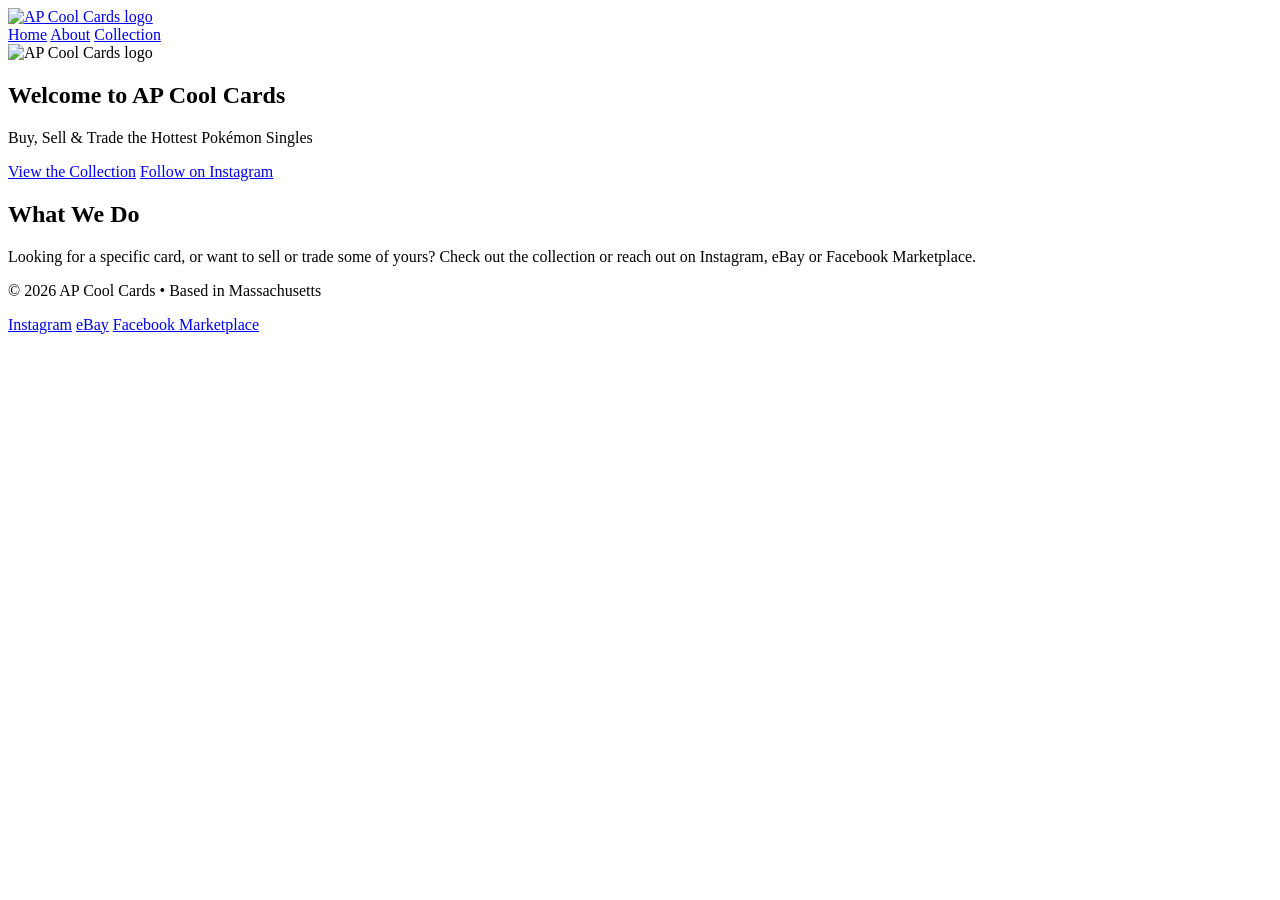
==== index.html @ 27550689 "Add files via upload" ====
<!DOCTYPE html>
<!-- ======================================================
     HOMEPAGE (index.html)
     Browsers and web hosts automatically load "index.html"
     first, so this file is always the homepage.
     ====================================================== -->
<html lang="en">
<head>
  <!-- The <head> holds info ABOUT the page. Nothing here shows on screen. -->
  <meta charset="UTF-8">
  <!-- This line makes the site look right on phones -->
  <meta name="viewport" content="width=device-width, initial-scale=1.0">
  <title>AP Cool Cards | Buy, Sell &amp; Trade Pokémon Singles</title>
  <!-- Connects this page to the shared stylesheet -->
  <link rel="stylesheet" href="css/style.css">
</head>
<body>

  <!-- ===== HEADER / NAVIGATION (same on every page) ===== -->
  <header>
    <div class="nav-container">
      <a href="index.html" class="nav-logo">
        <img src="images/logo.jpg" alt="AP Cool Cards logo">
      </a>
      <nav>
        <!-- class="active" highlights the page you're on -->
        <a href="index.html" class="active">Home</a>
        <a href="about.html">About</a>
        <a href="collection.html">Collection</a>
      </nav>
    </div>
  </header>

  <!-- ===== MAIN CONTENT ===== -->
  <main>

    <!-- Big logo section -->
    <section class="hero">
      <img src="images/logo.jpg" alt="AP Cool Cards logo">
      <h1>Welcome to AP Cool Cards</h1>
      <p class="tagline">Buy, Sell &amp; Trade the Hottest Pokémon Singles</p>

      <!-- Buttons are just links styled to look like buttons -->
      <a href="collection.html" class="button">View the Collection</a>
      <a href="https://www.instagram.com/apcoolcards/" class="button yellow" target="_blank">Follow on Instagram</a>
    </section>

    <!-- A white box with a short intro -->
    <section class="box">
      <h2>What We Do</h2>
      <p>Looking for a specific card, or want to sell or trade some of yours?
         Check out the collection or reach out on Instagram, eBay or Facebook Marketplace.</p>
    </section>

  </main>

  <!-- ===== FOOTER (same on every page) ===== -->
  <footer>
    <p>&copy; 2026 AP Cool Cards &bull; Based in Massachusetts</p>
    <p>
      <a href="https://www.instagram.com/apcoolcards/" target="_blank">Instagram</a>
      <!-- TODO: replace # with the real eBay and Facebook links -->
      <a href="#" target="_blank">eBay</a>
      <a href="#" target="_blank">Facebook Marketplace</a>
    </p>
  </footer>

</body>
</html>
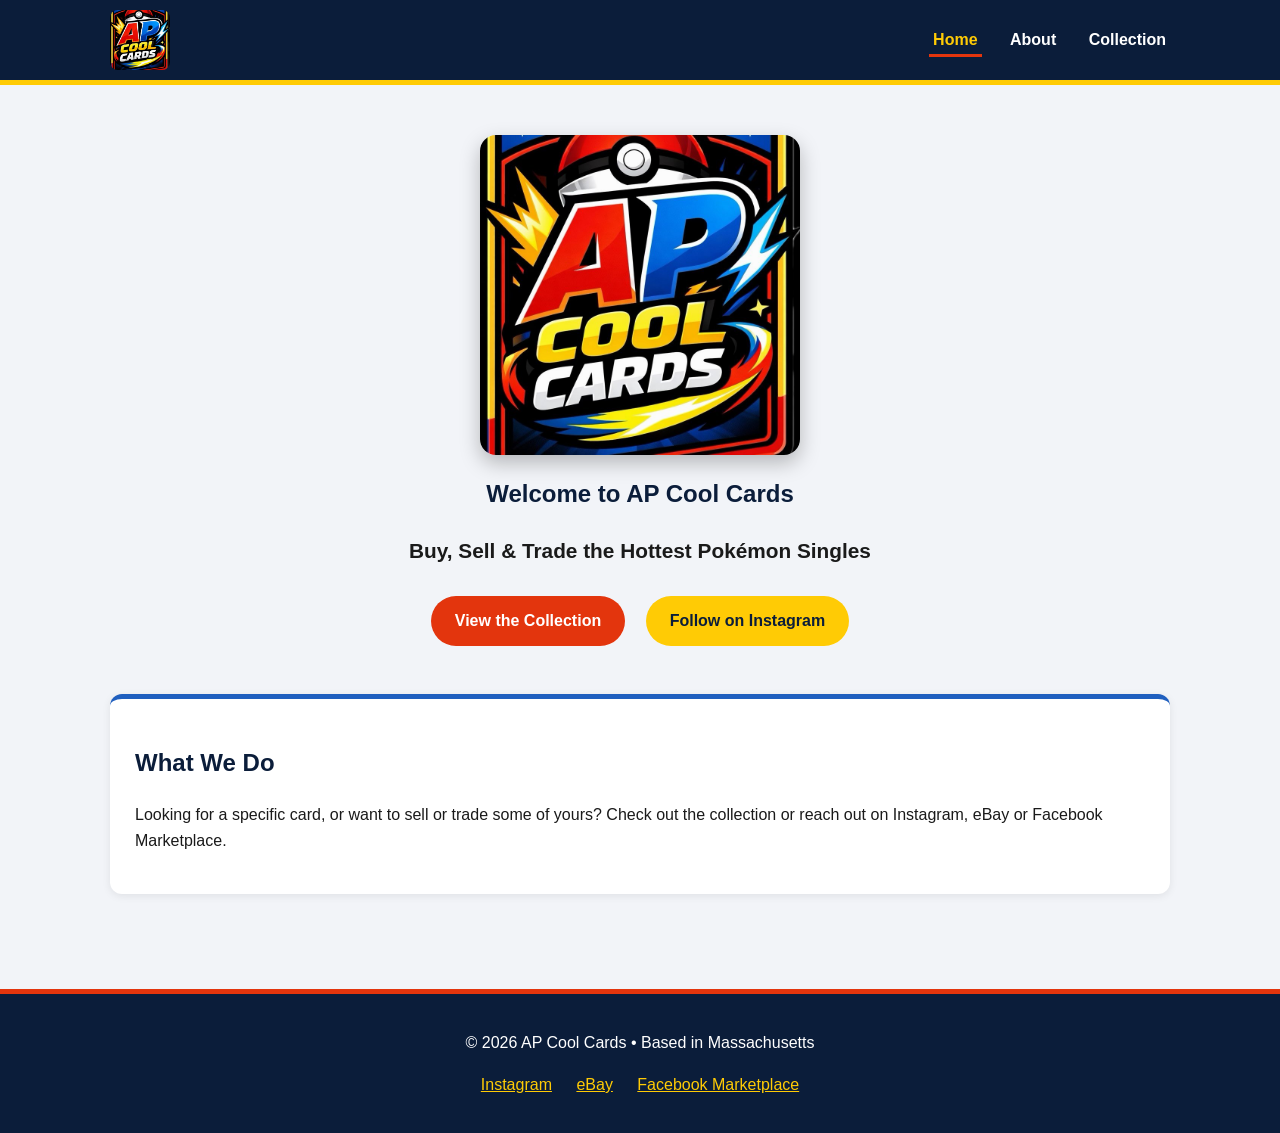
==== commit 3cebe46d: "Add files via upload" ====
--- a/index.html
+++ b/index.html
@@ -59,8 +59,8 @@
     <p>&copy; 2026 AP Cool Cards &bull; Based in Massachusetts</p>
     <p>
       <a href="https://www.instagram.com/apcoolcards/" target="_blank">Instagram</a>
-      <!-- TODO: replace # with the real eBay and Facebook links -->
-      <a href="#" target="_blank">eBay</a>
+      <!-- eBay link is live. TODO: replace # with the real Facebook link -->
+      <a href="https://www.ebay.com/usr/ridavid81" target="_blank">eBay</a>
       <a href="#" target="_blank">Facebook Marketplace</a>
     </p>
   </footer>
--- a/css/style.css
+++ b/css/style.css
@@ -0,0 +1,241 @@
+/* =========================================================
+   AP COOL CARDS - shared stylesheet
+   Every page links to this one file, so a change here
+   updates the whole site at once.
+   ========================================================= */
+
+/* ---------- 1. Color variables ----------
+   Define the brand colors once, then reuse them everywhere
+   with var(--name). Change a color here and it changes site-wide. */
+:root {
+  --red: #e3350d;
+  --blue: #1f5fbf;
+  --dark-blue: #0b1d3a;
+  --yellow: #ffcb05;
+  --white: #ffffff;
+  --light-gray: #f2f4f8;
+  --text: #1a1a1a;
+}
+
+/* ---------- 2. Base styles ----------
+   These apply to the whole page before anything more specific. */
+* {
+  box-sizing: border-box; /* makes widths include padding - easier math */
+}
+
+body {
+  margin: 0;
+  font-family: "Segoe UI", Arial, Helvetica, sans-serif;
+  background-color: var(--light-gray);
+  color: var(--text);
+  line-height: 1.6;
+}
+
+img {
+  max-width: 100%; /* images never overflow their container */
+  display: block;
+}
+
+a {
+  color: var(--blue);
+}
+
+/* ---------- 3. Header and navigation bar ---------- */
+header {
+  background-color: var(--dark-blue);
+  border-bottom: 5px solid var(--yellow);
+}
+
+.nav-container {
+  max-width: 1100px;
+  margin: 0 auto;            /* centers the content */
+  padding: 10px 20px;
+  display: flex;             /* puts logo and links side by side */
+  align-items: center;
+  justify-content: space-between;
+  flex-wrap: wrap;           /* lets links drop below logo on phones */
+  gap: 10px;
+}
+
+.nav-logo img {
+  height: 60px;
+  width: auto;
+  border-radius: 8px;
+}
+
+nav a {
+  color: var(--white);
+  text-decoration: none;     /* removes the underline */
+  font-weight: bold;
+  margin-left: 20px;
+  padding: 6px 4px;
+}
+
+nav a:hover {
+  color: var(--yellow);      /* changes color when the mouse is over it */
+}
+
+/* The "active" class marks the page you're currently on */
+nav a.active {
+  color: var(--yellow);
+  border-bottom: 3px solid var(--red);
+}
+
+/* ---------- 4. Main content area ---------- */
+main {
+  max-width: 1100px;
+  margin: 0 auto;
+  padding: 30px 20px;
+}
+
+h1, h2 {
+  color: var(--dark-blue);
+}
+
+/* ---------- 5. Homepage hero (big logo section) ---------- */
+.hero {
+  text-align: center;
+  padding: 20px 0 40px;
+}
+
+.hero img {
+  width: 320px;
+  margin: 0 auto 20px;
+  border-radius: 16px;
+  box-shadow: 0 8px 20px rgba(0, 0, 0, 0.25);
+}
+
+.tagline {
+  font-size: 1.3rem;
+  font-weight: bold;
+}
+
+/* ---------- 6. Buttons ---------- */
+.button {
+  display: inline-block;
+  background-color: var(--red);
+  color: var(--white);
+  padding: 12px 24px;
+  margin: 8px;
+  border-radius: 30px;
+  text-decoration: none;
+  font-weight: bold;
+}
+
+.button:hover {
+  background-color: var(--blue);
+}
+
+.button.yellow {
+  background-color: var(--yellow);
+  color: var(--dark-blue);
+}
+
+/* ---------- 7. White content boxes ---------- */
+.box {
+  background-color: var(--white);
+  border-radius: 12px;
+  padding: 25px;
+  margin-bottom: 25px;
+  border-top: 5px solid var(--blue);
+  box-shadow: 0 2px 8px rgba(0, 0, 0, 0.08);
+}
+
+/* ---------- 8. Collection grid ----------
+   "grid" automatically fits as many cards per row as the
+   screen allows: 4 on a laptop, 2 on a phone, etc. */
+.card-grid {
+  display: grid;
+  grid-template-columns: repeat(auto-fill, minmax(220px, 1fr));
+  gap: 20px;
+}
+
+.card {
+  background-color: var(--white);
+  border-radius: 12px;
+  overflow: hidden;
+  box-shadow: 0 2px 8px rgba(0, 0, 0, 0.1);
+  border: 3px solid transparent;
+  transition: transform 0.2s;  /* smooth hover animation */
+}
+
+.card:hover {
+  transform: translateY(-5px); /* lifts the card slightly */
+  border-color: var(--yellow);
+}
+
+/* Gray box shown until a real photo is added */
+.card-photo {
+  height: 280px;
+  background-color: var(--light-gray);
+  display: flex;
+  align-items: center;
+  justify-content: center;
+  color: #888;
+  font-style: italic;
+}
+
+.card-photo img {
+  height: 100%;
+  width: 100%;
+  object-fit: contain;  /* shows the whole card without stretching */
+}
+
+.card-info {
+  padding: 15px;
+}
+
+.card-info h3 {
+  margin: 0 0 5px;
+  color: var(--dark-blue);
+}
+
+.card-info p {
+  margin: 3px 0;
+  font-size: 0.95rem;
+}
+
+/* Small colored label like "For Sale" or "Personal Collection" */
+.tag {
+  display: inline-block;
+  margin-top: 8px;
+  padding: 3px 10px;
+  border-radius: 12px;
+  font-size: 0.8rem;
+  font-weight: bold;
+  color: var(--white);
+  background-color: var(--blue);
+}
+
+.tag.for-sale {
+  background-color: var(--red);
+}
+
+/* ---------- 9. Footer ---------- */
+footer {
+  background-color: var(--dark-blue);
+  color: var(--white);
+  text-align: center;
+  padding: 20px;
+  margin-top: 40px;
+  border-top: 5px solid var(--red);
+}
+
+footer a {
+  color: var(--yellow);
+  margin: 0 10px;
+}
+
+/* ---------- 10. Phone adjustments ----------
+   Rules inside here only apply on screens 600px wide or smaller. */
+@media (max-width: 600px) {
+  .nav-container {
+    justify-content: center;
+  }
+  nav a {
+    margin: 0 10px;
+  }
+  .hero img {
+    width: 240px;
+  }
+}
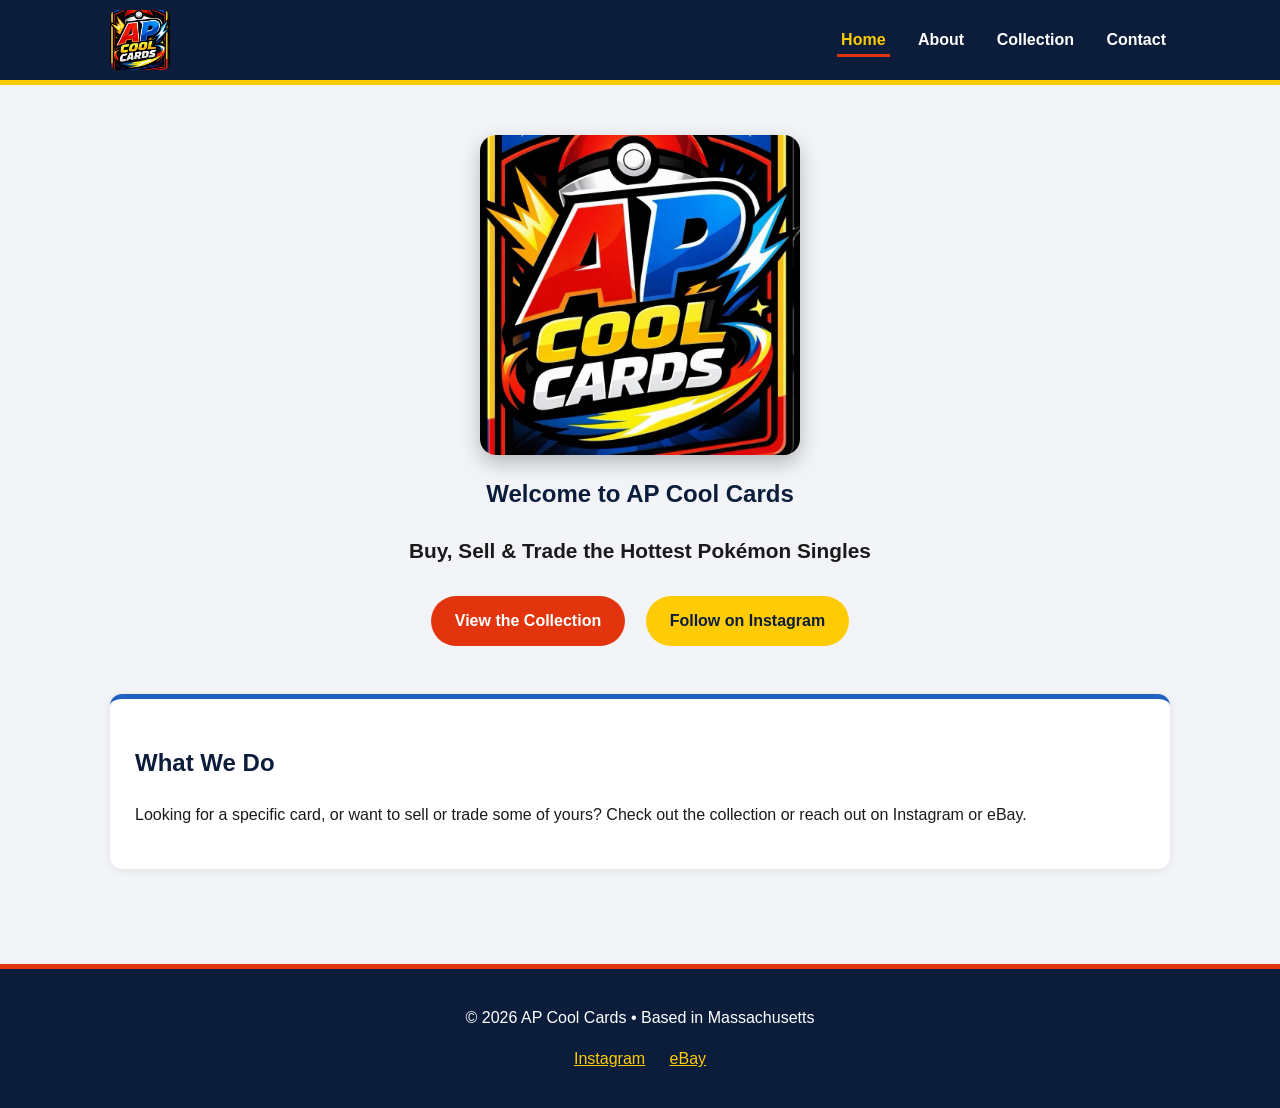
==== commit 9412956e: "Add files via upload" ====
--- a/index.html
+++ b/index.html
@@ -27,6 +27,7 @@
         <a href="index.html" class="active">Home</a>
         <a href="about.html">About</a>
         <a href="collection.html">Collection</a>
+        <a href="contact.html">Contact</a>
       </nav>
     </div>
   </header>
@@ -49,7 +50,7 @@
     <section class="box">
       <h2>What We Do</h2>
       <p>Looking for a specific card, or want to sell or trade some of yours?
-         Check out the collection or reach out on Instagram, eBay or Facebook Marketplace.</p>
+         Check out the collection or reach out on Instagram or eBay.</p>
     </section>
 
   </main>
@@ -59,9 +60,8 @@
     <p>&copy; 2026 AP Cool Cards &bull; Based in Massachusetts</p>
     <p>
       <a href="https://www.instagram.com/apcoolcards/" target="_blank">Instagram</a>
-      <!-- eBay link is live. TODO: replace # with the real Facebook link -->
       <a href="https://www.ebay.com/usr/ridavid81" target="_blank">eBay</a>
-      <a href="#" target="_blank">Facebook Marketplace</a>
+      <!-- Facebook skipped for now: <a href="#" target="_blank">Facebook Marketplace</a> -->
     </p>
   </footer>
 
--- a/css/style.css
+++ b/css/style.css
@@ -226,7 +226,50 @@
   margin: 0 10px;
 }
 
-/* ---------- 10. Phone adjustments ----------
+/* ---------- 10. Contact form ---------- */
+.contact-form {
+  max-width: 500px;
+}
+
+.contact-form label {
+  display: block;            /* puts each label on its own line */
+  font-weight: bold;
+  margin-top: 15px;
+  color: var(--dark-blue);
+}
+
+.contact-form input,
+.contact-form textarea {
+  width: 100%;
+  padding: 10px;
+  margin-top: 5px;
+  border: 2px solid var(--light-gray);
+  border-radius: 8px;
+  font-family: inherit;      /* use the same font as the rest of the page */
+  font-size: 1rem;
+}
+
+/* Yellow outline on the box you're typing in */
+.contact-form input:focus,
+.contact-form textarea:focus {
+  outline: none;
+  border-color: var(--yellow);
+}
+
+/* <button> has its own default look, so remove the border to match .button */
+.contact-form button {
+  border: none;
+  cursor: pointer;           /* shows the hand pointer */
+  font-size: 1rem;
+  margin: 20px 0 0;
+}
+
+/* Hides the robot trap box from people */
+.hidden-trap {
+  display: none;
+}
+
+/* ---------- 11. Phone adjustments ----------
    Rules inside here only apply on screens 600px wide or smaller. */
 @media (max-width: 600px) {
   .nav-container {
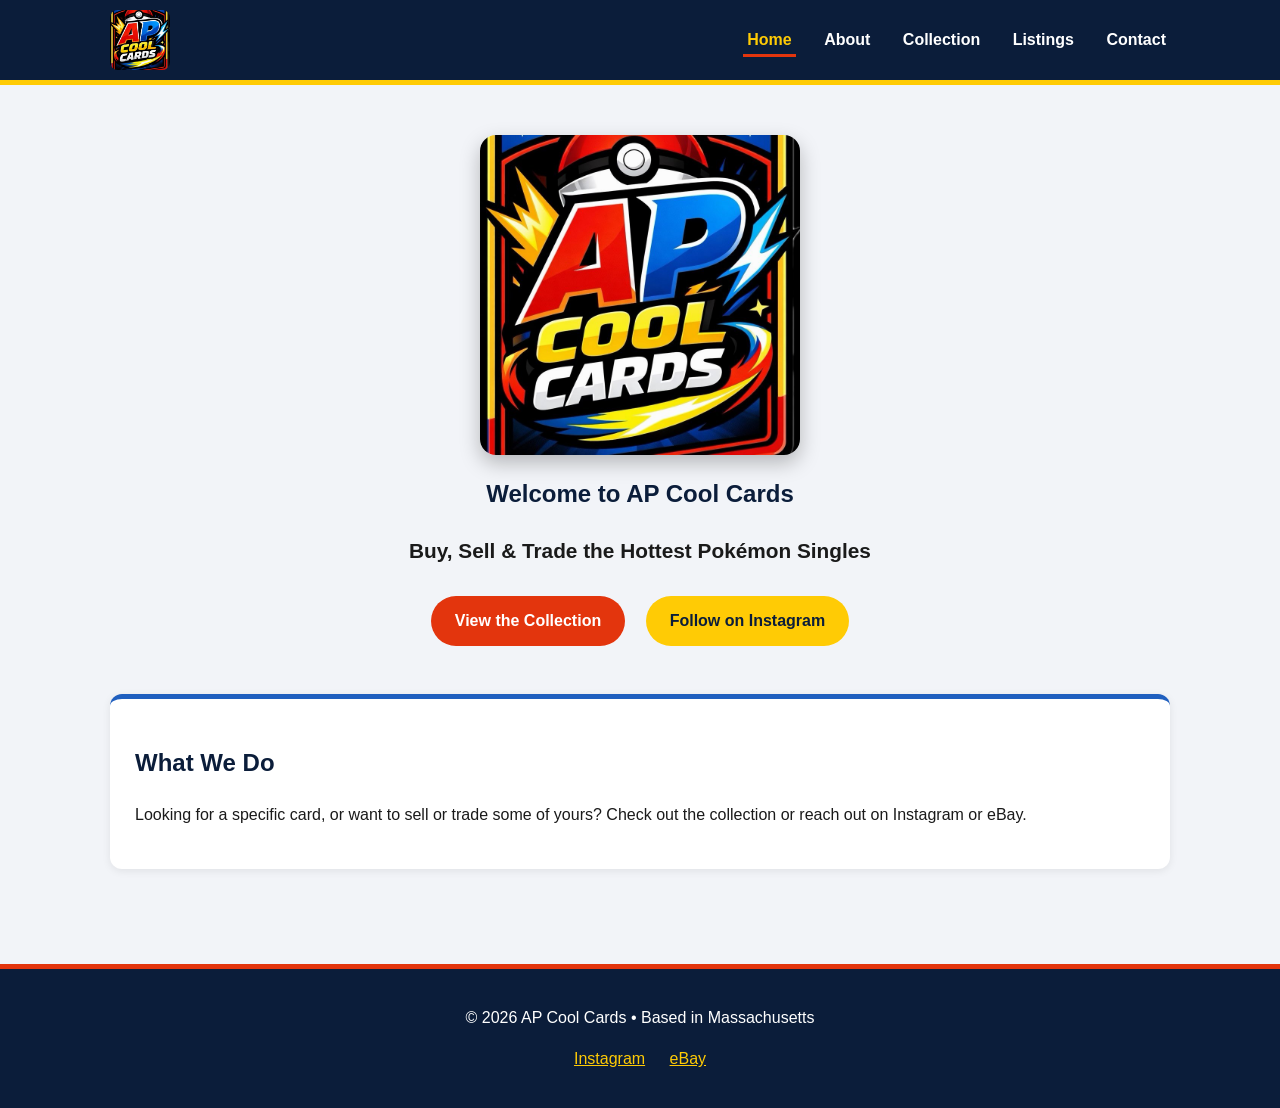
==== commit 8f2a7db0: "Add files via upload" ====
--- a/index.html
+++ b/index.html
@@ -27,6 +27,7 @@
         <a href="index.html" class="active">Home</a>
         <a href="about.html">About</a>
         <a href="collection.html">Collection</a>
+        <a href="listings.html">Listings</a>
         <a href="contact.html">Contact</a>
       </nav>
     </div>
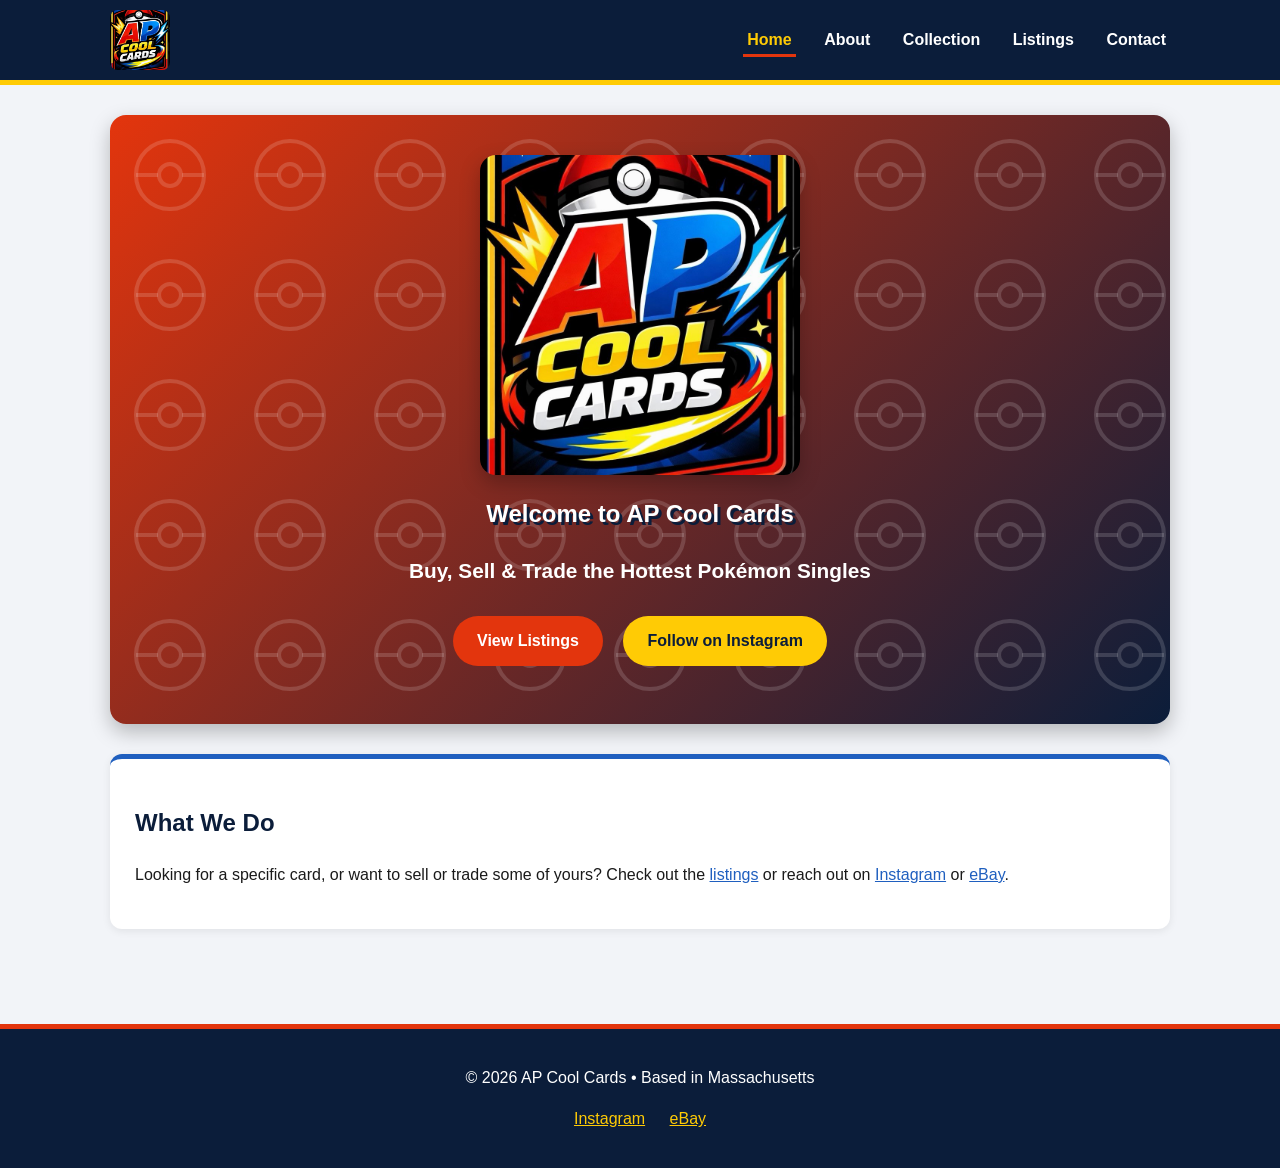
==== commit a21f949e: "Add files via upload" ====
--- a/index.html
+++ b/index.html
@@ -36,22 +36,25 @@
   <!-- ===== MAIN CONTENT ===== -->
   <main>
 
-    <!-- Big logo section -->
+    <!-- Big logo section. The Poké Ball background comes from .hero in style.css -->
     <section class="hero">
       <img src="images/logo.jpg" alt="AP Cool Cards logo">
       <h1>Welcome to AP Cool Cards</h1>
       <p class="tagline">Buy, Sell &amp; Trade the Hottest Pokémon Singles</p>
 
       <!-- Buttons are just links styled to look like buttons -->
-      <a href="collection.html" class="button">View the Collection</a>
+      <a href="listings.html" class="button">View Listings</a>
       <a href="https://www.instagram.com/apcoolcards/" class="button yellow" target="_blank">Follow on Instagram</a>
     </section>
 
     <!-- A white box with a short intro -->
     <section class="box">
       <h2>What We Do</h2>
+      <!-- Each <a> turns a word into a link. target="_blank" opens Instagram/eBay in a new tab. -->
       <p>Looking for a specific card, or want to sell or trade some of yours?
-         Check out the collection or reach out on Instagram or eBay.</p>
+         Check out the <a href="listings.html">listings</a> or reach out on
+         <a href="https://www.instagram.com/apcoolcards/" target="_blank">Instagram</a> or
+         <a href="https://www.ebay.com/usr/ridavid81" target="_blank">eBay</a>.</p>
     </section>
 
   </main>
--- a/css/style.css
+++ b/css/style.css
@@ -95,7 +95,25 @@
 /* ---------- 5. Homepage hero (big logo section) ---------- */
 .hero {
   text-align: center;
-  padding: 20px 0 40px;
+  padding: 40px 20px 50px;
+  border-radius: 16px;
+  color: var(--white);
+  /* Two backgrounds stacked: a pattern of faint Poké Balls on top,
+     and a red-to-blue fade underneath.
+     The Poké Ball is a tiny drawing (SVG) written right inside the CSS,
+     so there's no image file to upload. */
+  background-image:
+    url("data:image/svg+xml,%3Csvg xmlns='http://www.w3.org/2000/svg' width='120' height='120' viewBox='0 0 120 120'%3E%3Cg fill='none' stroke='white' stroke-opacity='0.15' stroke-width='4'%3E%3Ccircle cx='60' cy='60' r='34'/%3E%3Cpath d='M26 60h22M72 60h22'/%3E%3Ccircle cx='60' cy='60' r='11'/%3E%3C/g%3E%3C/svg%3E"),
+    linear-gradient(135deg, var(--red), var(--dark-blue));
+  background-size: 120px 120px, cover;  /* pattern repeats every 120px; fade fills the box */
+  box-shadow: 0 8px 20px rgba(0, 0, 0, 0.25);
+  margin-bottom: 30px;
+}
+
+/* White title with a dark blue shadow so it pops on the background */
+.hero h1 {
+  color: var(--white);
+  text-shadow: 3px 3px 0 var(--dark-blue);
 }
 
 .hero img {
@@ -269,7 +287,49 @@
   display: none;
 }
 
-/* ---------- 11. Phone adjustments ----------
+/* ---------- 11. Listings page ---------- */
+/* Listings have no photo, so give the info a bit more room
+   and push the buttons to the bottom of every card. */
+.listings .card {
+  display: flex;             /* lets the info box stretch to the card's full height */
+  flex-direction: column;    /* photo on top, info underneath */
+}
+
+.listings .card-info {
+  display: flex;
+  flex-direction: column;
+  flex: 1;                   /* fill the whole card */
+}
+
+.listings .card-info h3 {
+  font-size: 1rem;
+}
+
+/* Big red price */
+.price {
+  font-size: 1.4rem !important;
+  font-weight: bold;
+  color: var(--red);
+  margin-top: auto !important;  /* "auto" pushes price + buttons to the bottom */
+  padding-top: 10px;
+}
+
+/* Smaller version of the round buttons, stacked full width */
+.button.small {
+  display: block;
+  text-align: center;
+  padding: 8px 12px;
+  margin: 6px 0 0;
+  font-size: 0.9rem;
+}
+
+/* ---------- 12. Coming soon box ---------- */
+.coming-soon {
+  text-align: center;        /* centers the text and the button */
+  border-top-color: var(--yellow);
+}
+
+/* ---------- 13. Phone adjustments ----------
    Rules inside here only apply on screens 600px wide or smaller. */
 @media (max-width: 600px) {
   .nav-container {
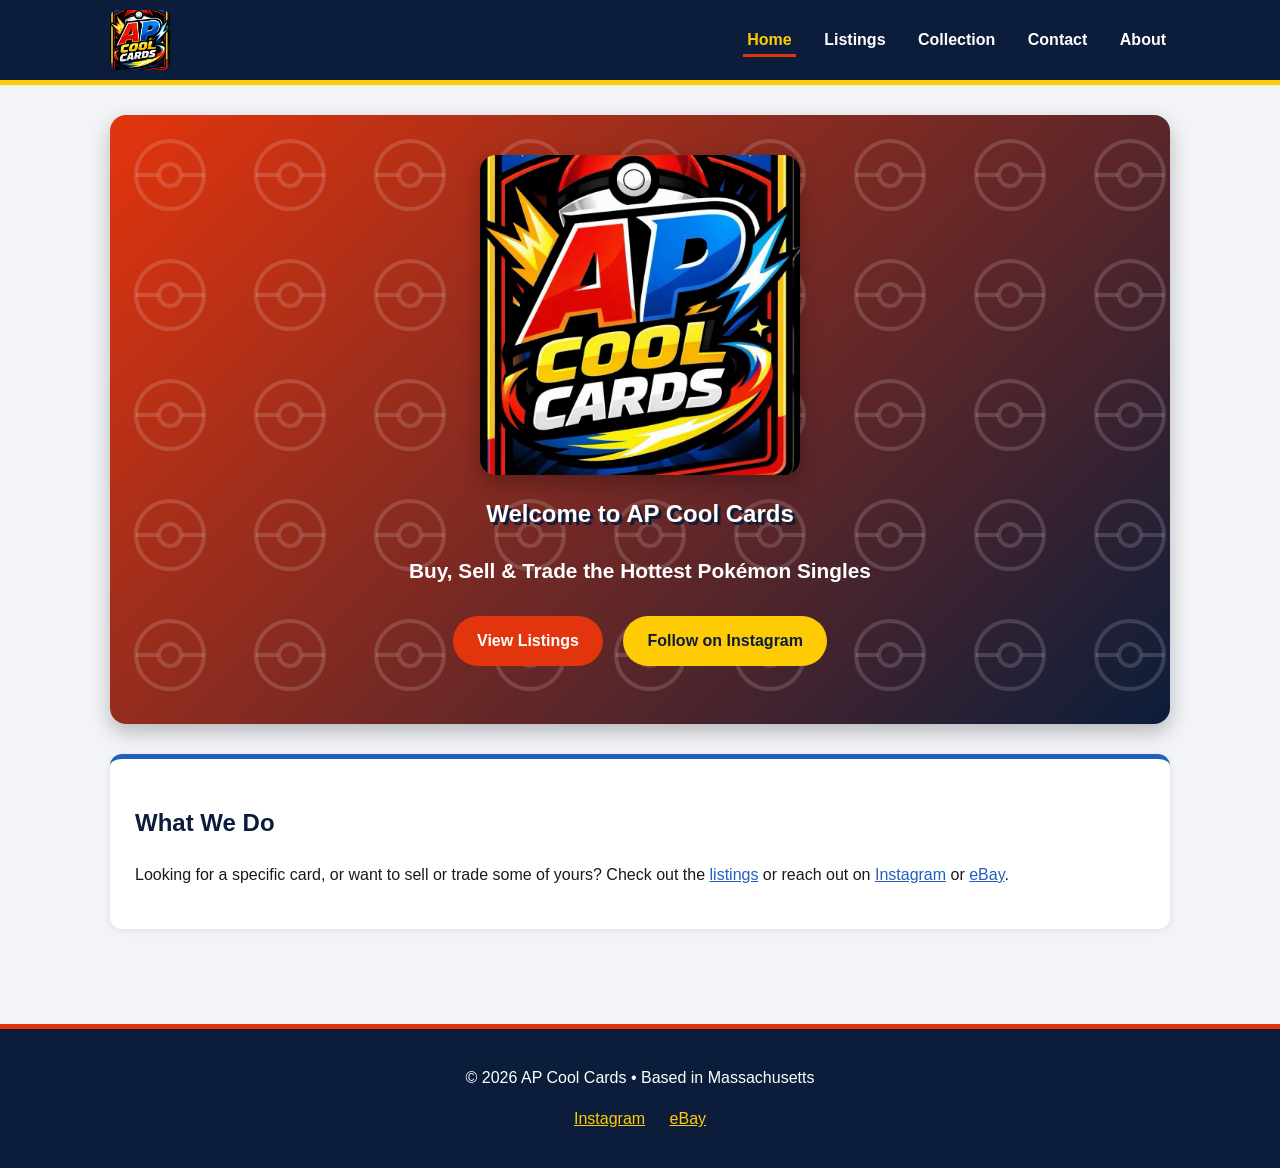
==== commit 4ae722d2: "Add files via upload" ====
--- a/index.html
+++ b/index.html
@@ -25,10 +25,10 @@
       <nav>
         <!-- class="active" highlights the page you're on -->
         <a href="index.html" class="active">Home</a>
+        <a href="listings.html">Listings</a>
+        <a href="collection.html">Collection</a>
+        <a href="contact.html">Contact</a>
         <a href="about.html">About</a>
-        <a href="collection.html">Collection</a>
-        <a href="listings.html">Listings</a>
-        <a href="contact.html">Contact</a>
       </nav>
     </div>
   </header>
